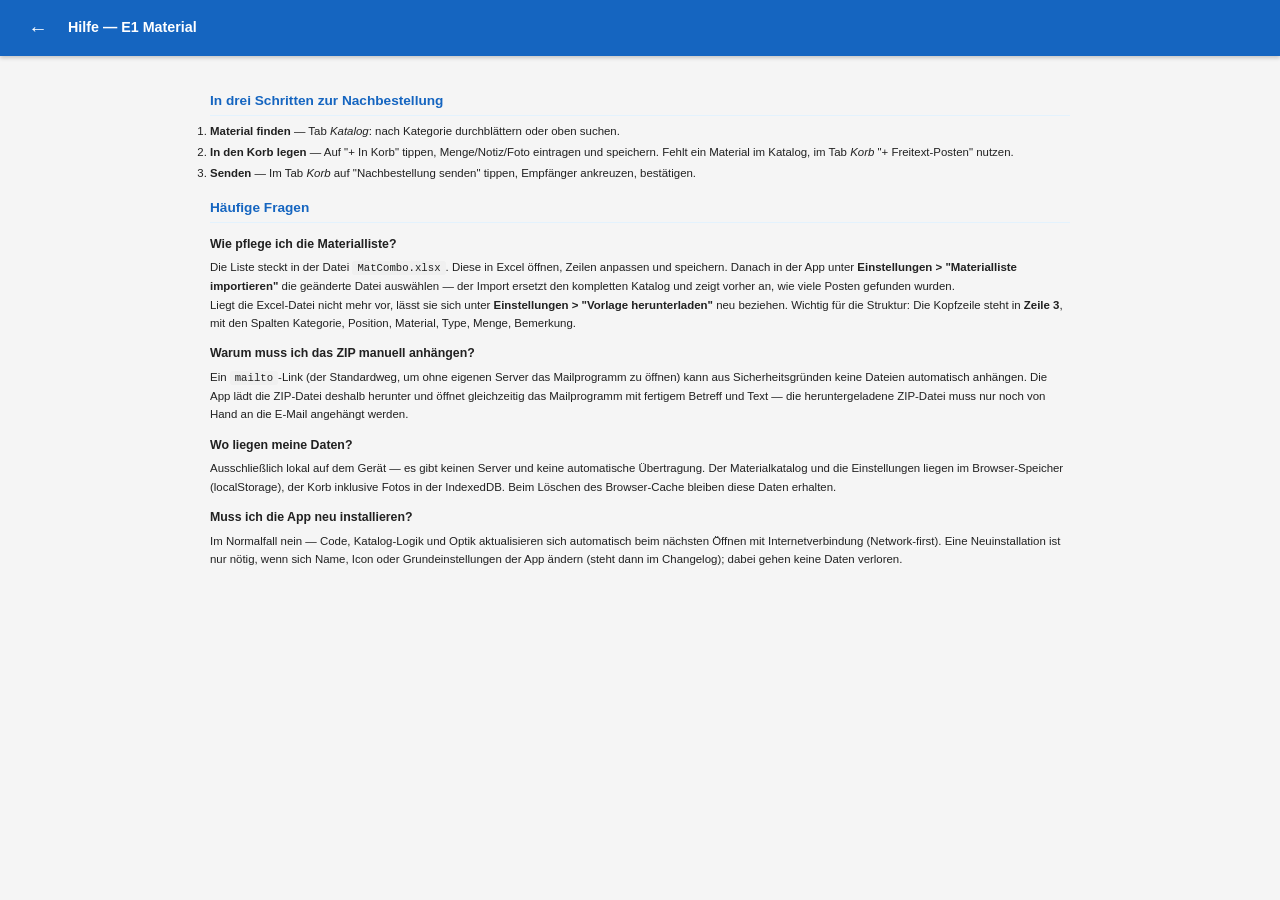
==== hilfe/index.html @ 4abe8ba3 "docs(E): README, In-App-Hilfe, CHANGELOG v0.1.0 Co-Authored-By: Claude Opus 4.8 (1M context) <norepl" ====
<!DOCTYPE html>
<html lang="de">
<head>
  <meta charset="UTF-8">
  <meta name="viewport" content="width=device-width, initial-scale=1.0, user-scalable=no, viewport-fit=cover">
  <meta name="theme-color" content="#1565C0">
  <title>Hilfe — E1 Material</title>
  <link rel="icon" href="../icons/icon-192.png">
  <link rel="stylesheet" href="../css/style.css">
</head>
<body>

<!-- ════════ HEADER ════════ -->
<div class="header">
  <button class="btn-back" onclick="location.href='../index.html'" title="Zurück zur App">&#8592;</button>
  <div class="header-text">
    <span class="header-main">Hilfe — E1 Material</span>
  </div>
</div>

<!-- ════════ INHALT ════════ -->
<div class="screen active">
  <div class="help-content">

    <h2>In drei Schritten zur Nachbestellung</h2>
    <ol>
      <li><strong>Material finden</strong> — Tab <em>Katalog</em>: nach Kategorie durchblättern oder oben suchen.</li>
      <li><strong>In den Korb legen</strong> — Auf "+ In Korb" tippen, Menge/Notiz/Foto eintragen und speichern. Fehlt ein Material im Katalog, im Tab <em>Korb</em> "+ Freitext-Posten" nutzen.</li>
      <li><strong>Senden</strong> — Im Tab <em>Korb</em> auf "Nachbestellung senden" tippen, Empfänger ankreuzen, bestätigen.</li>
    </ol>

    <h2>Häufige Fragen</h2>

    <h3>Wie pflege ich die Materialliste?</h3>
    <p>Die Liste steckt in der Datei <code>MatCombo.xlsx</code>. Diese in Excel öffnen, Zeilen anpassen und speichern. Danach in der App unter <strong>Einstellungen &gt; "Materialliste importieren"</strong> die geänderte Datei auswählen — der Import ersetzt den kompletten Katalog und zeigt vorher an, wie viele Posten gefunden wurden.</p>
    <p>Liegt die Excel-Datei nicht mehr vor, lässt sie sich unter <strong>Einstellungen &gt; "Vorlage herunterladen"</strong> neu beziehen. Wichtig für die Struktur: Die Kopfzeile steht in <strong>Zeile 3</strong>, mit den Spalten Kategorie, Position, Material, Type, Menge, Bemerkung.</p>

    <h3>Warum muss ich das ZIP manuell anhängen?</h3>
    <p>Ein <code>mailto</code>-Link (der Standardweg, um ohne eigenen Server das Mailprogramm zu öffnen) kann aus Sicherheitsgründen keine Dateien automatisch anhängen. Die App lädt die ZIP-Datei deshalb herunter und öffnet gleichzeitig das Mailprogramm mit fertigem Betreff und Text — die heruntergeladene ZIP-Datei muss nur noch von Hand an die E-Mail angehängt werden.</p>

    <h3>Wo liegen meine Daten?</h3>
    <p>Ausschließlich lokal auf dem Gerät — es gibt keinen Server und keine automatische Übertragung. Der Materialkatalog und die Einstellungen liegen im Browser-Speicher (localStorage), der Korb inklusive Fotos in der IndexedDB. Beim Löschen des Browser-Cache bleiben diese Daten erhalten.</p>

    <h3>Muss ich die App neu installieren?</h3>
    <p>Im Normalfall nein — Code, Katalog-Logik und Optik aktualisieren sich automatisch beim nächsten Öffnen mit Internetverbindung (Network-first). Eine Neuinstallation ist nur nötig, wenn sich Name, Icon oder Grundeinstellungen der App ändern (steht dann im Changelog); dabei gehen keine Daten verloren.</p>

  </div>
</div>

</body>
</html>
---- css/style.css ----
/* style.css - Mobile-first, Touch-optimiert */
:root {
  --primary: #1565C0;
  --primary-dark: #0D47A1;
  --primary-light: #E3F2FD;
  --module-color: #66B32F;
  --module-color-light: #F0F7E6;
  --module-color-dark: #3F7A1A;
  --module-text: #fff;
  --accent: #5AA329;
  --danger: #C62828;
  --danger-light: #FFEBEE;
  --success: #2E7D32;
  --bg: #F5F5F5;
  --card: #FFFFFF;
  --text: #212121;
  --text-sec: #757575;
  --border: #E0E0E0;
  --radius: 8px;
  --shadow: 0 1px 3px rgba(0,0,0,.12), 0 1px 2px rgba(0,0,0,.08);
  --ui-font-size: 13px;
  --ui-field-padding: 6px;
}

* { box-sizing: border-box; margin: 0; padding: 0; -webkit-user-select: none; user-select: none; }
input, textarea, select, [contenteditable] { -webkit-user-select: text; user-select: text; }

html {
  font-size: var(--ui-font-size, 13px);
  -webkit-text-size-adjust: 100%;
}

body {
  font-family: -apple-system, BlinkMacSystemFont, 'Segoe UI', Roboto, sans-serif;
  background: var(--bg);
  color: var(--text);
  line-height: 1.5;
  min-height: 100vh;
  overflow-x: hidden;
  overscroll-behavior-y: none;
}

/* ── Header ── */
.header {
  background: var(--module-color);
  color: var(--module-text);
  padding: 6px 16px;
  display: flex;
  align-items: center;
  gap: 8px;
  position: sticky;
  top: 0;
  z-index: 100;
  box-shadow: 0 2px 4px rgba(0,0,0,.2);
  min-height: 40px;
}

.header h1, .header-text {
  flex: 1;
  overflow: hidden;
}

.header-text {
  display: flex;
  flex-direction: column;
  line-height: 1.2;
}

.header-main {
  font-size: 1.1rem;
  font-weight: 600;
  white-space: nowrap;
  overflow: hidden;
  text-overflow: ellipsis;
}

.header-main #header-version {
  font-size: 0.75rem;
  font-weight: 400;
  opacity: 0.7;
}

.header-sub {
  font-size: 0.7rem;
  font-weight: 400;
  opacity: 0.6;
  margin-top: 4px;
  white-space: nowrap;
}

.btn-back {
  background: none;
  border: none;
  color: var(--module-text);
  font-size: 1.5rem;
  cursor: pointer;
  padding: 4px 8px;
  min-width: 44px;
  min-height: 44px;
  display: flex;
  align-items: center;
  justify-content: center;
}

/* ── Screens ── */
.screen { display: none; padding: 16px; padding-bottom: 80px; }
.screen.active { display: block; }

/* ── Cards ── */
.card {
  background: var(--card);
  border-radius: var(--radius);
  box-shadow: var(--shadow);
  padding: 10px 12px;
  margin-bottom: 6px;
  cursor: pointer;
  border-left: 4px solid transparent;
  transition: border-color .15s;
}

.card:active { background: var(--module-color-light); }
.card .card-title { font-weight: 600; font-size: .95rem; }
.card .card-sub { color: var(--text-sec); font-size: .8rem; margin-top: 2px; }

/* ── Buttons ── */
.btn {
  display: inline-flex;
  align-items: center;
  justify-content: center;
  gap: 6px;
  padding: 10px 16px;
  border: none;
  border-radius: var(--radius);
  font-size: .9rem;
  font-weight: 500;
  cursor: pointer;
  min-height: 48px;
  min-width: 48px;
  transition: background .15s;
}

.btn-primary { background: var(--primary); color: #fff; }
.btn-primary:active { background: var(--primary-dark); }
.btn-module { background: var(--module-color); color: var(--module-text); }
.btn-module:active { opacity: .85; }
.btn-accent { background: var(--accent); color: #fff; }
.btn-danger { background: var(--danger); color: #fff; }
.btn-outline {
  background: transparent;
  border: 2px solid var(--primary);
  color: var(--primary);
}
.btn-sm { padding: 8px 14px; font-size: .9rem; min-height: 40px; }

/* ── FAB (Floating Action Button) ── */
.fab {
  position: fixed;
  bottom: 20px;
  right: 20px;
  width: 56px;
  height: 56px;
  border-radius: 50%;
  background: var(--module-color);
  color: var(--module-text);
  border: none;
  font-size: 1.8rem;
  box-shadow: 0 4px 8px rgba(0,0,0,.25);
  cursor: pointer;
  display: flex;
  align-items: center;
  justify-content: center;
  z-index: 50;
}

.fab:active { transform: scale(.92); }

/* ── Forms ── */
.form-group {
  margin-bottom: 8px;
}

.form-group label {
  display: block;
  font-size: .75rem;
  font-weight: 600;
  color: var(--text-sec);
  margin-bottom: 4px;
  text-transform: uppercase;
  letter-spacing: .3px;
}

.form-group input,
.form-group select,
.form-group textarea {
  width: 100%;
  padding: var(--ui-field-padding, 10px);
  border: 2px solid var(--border);
  border-radius: var(--radius);
  font-size: .9rem;
  font-family: inherit;
  background: #fff;
  color: var(--text);
  -webkit-appearance: none;
  appearance: none;
}

.form-group select {
  background-image: url("data:image/svg+xml,%3Csvg xmlns='http://www.w3.org/2000/svg' width='12' height='12' viewBox='0 0 12 12'%3E%3Cpath fill='%23757575' d='M6 8L1 3h10z'/%3E%3C/svg%3E");
  background-repeat: no-repeat;
  background-position: right 12px center;
  padding-right: 36px;
}

.form-group input:focus,
.form-group select:focus,
.form-group textarea:focus {
  outline: none;
  border-color: var(--module-color);
}

.form-group textarea {
  resize: vertical;
  min-height: 60px;
}

.form-row {
  display: grid;
  grid-template-columns: 1fr 1fr;
  gap: 10px;
}

.form-row-3 {
  display: grid;
  grid-template-columns: 1fr 1fr 1fr;
  gap: 10px;
}

/* ── Toggle Buttons ── */
.toggle-group {
  display: flex;
  gap: 8px;
}

.toggle-btn {
  flex: 0 0 auto;
  width: 40px;
  padding: 6px 0;
  border: 2px solid var(--border);
  border-radius: var(--radius);
  background: #fff;
  font-size: .9rem;
  font-weight: 500;
  cursor: pointer;
  text-align: center;
  min-height: 36px;
  transition: all .15s;
}

.toggle-btn.active {
  border-color: var(--module-color);
  background: var(--module-color-light);
  color: var(--module-color);
  font-weight: 600;
}

/* Auto-width Toggle für Textlabels */
.toggle-group-auto {
  display: flex;
  flex-wrap: wrap;
  gap: 6px;
}
.toggle-group-auto .toggle-btn {
  width: auto;
  padding: 6px 10px;
  min-height: 32px;
  font-size: .82rem;
}

/* ── Photo Slots ── */
.photo-slots {
  display: grid;
  grid-template-columns: 1fr 1fr 1fr;
  gap: 10px;
}

.photo-slot {
  aspect-ratio: 4/3;
  border: 2px dashed var(--border);
  border-radius: var(--radius);
  display: flex;
  align-items: center;
  justify-content: center;
  cursor: pointer;
  overflow: hidden;
  position: relative;
  background: #FAFAFA;
}

.photo-slot img {
  width: 100%;
  height: 100%;
  object-fit: cover;
}

.photo-slot .placeholder {
  text-align: center;
  color: var(--text-sec);
  font-size: .8rem;
}

.photo-slot .placeholder::before {
  content: '\1F4F7';
  display: block;
  font-size: 1.8rem;
  margin-bottom: 4px;
}

.photo-slot .remove-photo {
  position: absolute;
  top: 4px;
  right: 4px;
  width: 28px;
  height: 28px;
  border-radius: 50%;
  background: rgba(198,40,40,.85);
  color: #fff;
  border: none;
  font-size: 1rem;
  cursor: pointer;
  display: flex;
  align-items: center;
  justify-content: center;
}

/* ── Filter Bar ── */
.filter-bar {
  display: flex;
  gap: 8px;
  margin-bottom: 12px;
  flex-wrap: wrap;
}

.filter-bar input {
  flex: 1;
  min-width: 120px;
  padding: var(--ui-field-padding, 10px);
  border: 2px solid var(--border);
  border-radius: var(--radius);
  font-size: .9rem;
  background: #fff;
}
.filter-bar select {
  flex: 0 0 auto;
  padding: var(--ui-field-padding, 10px);
  border: 2px solid var(--border);
  border-radius: var(--radius);
  font-size: .9rem;
  background: #fff;
}

/* ── Action Bar ── */
.action-bar {
  display: flex;
  gap: 8px;
  margin-bottom: 12px;
  flex-wrap: wrap;
  align-items: center;
}

/* ── Import-Info ── */
.import-info {
  font-size: .7rem;
  color: #888;
  white-space: nowrap;
}
.import-info-box {
  font-size: .8rem;
  color: #555;
  background: var(--primary-light);
  border-radius: 6px;
  padding: 8px 12px;
}
.import-banner {
  background: var(--primary-light);
  border: 1px dashed var(--primary);
  border-radius: 8px;
  padding: 10px 14px;
  margin-bottom: 12px;
  font-size: .8rem;
  color: var(--primary-dark);
  cursor: pointer;
  text-align: center;
}
.import-banner:active {
  background: #bbdefb;
}

/* ── Form Actions ── */
.form-actions {
  display: flex;
  flex-wrap: wrap;
  gap: 10px;
  margin-top: 20px;
  padding-bottom: 20px;
}

.form-actions .btn { flex: 1; }

/* Zweizeilige Button-Leiste: jede Reihe volle Breite */
.form-actions-row {
  display: flex;
  gap: 10px;
  width: 100%;
}

/* Info-Punkt im Button (statt eigenem Element zwischen den Buttons) */
.btn-info-badge {
  display: inline-flex;
  align-items: center;
  justify-content: center;
  width: 18px;
  height: 18px;
  margin-left: 5px;
  border-radius: 50%;
  background: rgba(255, 255, 255, 0.35);
  color: inherit;
  font-size: 0.75rem;
  font-weight: bold;
  vertical-align: middle;
}

/* ── Empty State ── */
.empty-state {
  text-align: center;
  padding: 40px 20px;
  color: var(--text-sec);
}

.empty-state .icon { font-size: 3rem; margin-bottom: 12px; }
.empty-state p { font-size: 1rem; }

/* ── Dialog / Modal ── */
.modal-overlay {
  position: fixed;
  inset: 0;
  background: rgba(0,0,0,.5);
  z-index: 200;
  display: flex;
  align-items: center;
  justify-content: center;
  padding: 20px;
}

.modal {
  background: var(--card);
  border-radius: 12px;
  padding: 24px;
  width: 100%;
  max-width: 400px;
  box-shadow: 0 8px 24px rgba(0,0,0,.25);
}

.modal h2 { font-size: 1.15rem; margin-bottom: 16px; }
.modal input { margin-bottom: 16px; }
.modal .btn { width: 100%; margin-bottom: 8px; }

/* ── Icon Buttons (Edit/Delete in Cards) ── */
.card-actions {
  display: flex;
  gap: 4px;
  margin-left: 8px;
  flex-shrink: 0;
}

.btn-icon {
  width: 38px;
  height: 38px;
  border: none;
  border-radius: 50%;
  background: var(--module-color-light);
  color: var(--module-color);
  font-size: 1.1rem;
  cursor: pointer;
  display: flex;
  align-items: center;
  justify-content: center;
}

.btn-icon:active { opacity: .7; }

.btn-icon-danger {
  background: var(--danger-light);
  color: var(--danger);
}

/* ── Room-based HK list ── */
.room-card {
  cursor: default;
  padding: 8px 12px;
  margin-bottom: 6px;
}

.room-header {
  font-weight: 600;
  font-size: .82rem;
  margin-bottom: 4px;
  color: var(--text);
}

.room-hks, .room-bels, .room-items {
  display: flex;
  flex-wrap: wrap;
  gap: 4px;
}

.room-hk-chip {
  display: inline-flex;
  align-items: center;
  gap: 4px;
  padding: 3px 7px;
  border: 1px solid var(--border);
  border-radius: 4px;
  background: #F0F7E6;
  cursor: pointer;
  font-size: .78rem;
  transition: border-color .15s;
  position: relative;
}

.room-hk-chip:active {
  border-color: #66B32F;
}

.room-bel-chip {
  display: inline-flex;
  align-items: center;
  gap: 4px;
  padding: 3px 7px;
  border: 1px solid var(--border);
  border-radius: 4px;
  background: #FFF9C4;
  cursor: pointer;
  font-size: .78rem;
  transition: border-color .15s;
  position: relative;
}

.room-bel-chip:active {
  border-color: #FFCC00;
}

.room-hk-nr, .room-bel-nr {
  font-weight: 600;
  white-space: nowrap;
}

.chip-fotos {
  font-size: .7rem;
  letter-spacing: -2px;
}

.room-hk-del, .room-bel-del {
  background: none;
  border: none;
  color: var(--danger);
  font-size: .9rem;
  font-weight: 700;
  cursor: pointer;
  padding: 0 2px;
  line-height: 1;
  opacity: .6;
}

.room-hk-del:active, .room-bel-del:active {
  opacity: 1;
}

/* ── HK Type Badge ── */
.badge {
  display: inline-block;
  padding: 2px 8px;
  border-radius: 4px;
  font-size: .75rem;
  font-weight: 600;
  background: var(--module-color-light);
  color: var(--module-color-dark, var(--module-color));
}

/* ── Section Title ── */
.section-title {
  font-size: .8rem;
  font-weight: 700;
  text-transform: uppercase;
  letter-spacing: .5px;
  color: var(--module-color);
  margin: 14px 0 6px;
  padding-bottom: 4px;
  border-bottom: 2px solid var(--module-color-light);
}

.section-title-hk {
  color: #66B32F;
  border-bottom-color: #F0F7E6;
}

.section-title-bel {
  color: #B8860B;
  border-bottom-color: #FFF9C4;
}
.compact-toggle {
  float: right;
  font-size: .75rem;
  font-weight: 400;
  color: #888;
  cursor: pointer;
  display: inline-flex;
  align-items: center;
  gap: 4px;
}
.compact-toggle input { margin: 0; }

/* ── Toast ── */
/* Feld leuchtet kurz auf, wenn eine Eingabe automatisch umgerechnet wurde (m -> mm) */
@keyframes field-flash {
  0%   { background-color: #FFE082; }
  100% { background-color: #fff; }
}
.field-flash { animation: field-flash 1.8s ease-out; }

.toast {
  position: fixed;
  bottom: 80px;
  left: 50%;
  transform: translateX(-50%);
  background: #333;
  color: #fff;
  padding: 12px 24px;
  border-radius: 8px;
  font-size: .9rem;
  z-index: 300;
  opacity: 0;
  transition: opacity .3s;
  pointer-events: none;
}

.toast.show { opacity: 1; }

/* ── Count Badge ── */
.count-badge {
  background: var(--module-color);
  color: var(--module-text);
  border-radius: 12px;
  padding: 1px 8px;
  font-size: .8rem;
  font-weight: 600;
  margin-left: 8px;
}

/* ── Responsive ── */
@media (min-width: 600px) {
  .screen { padding: 20px; max-width: 700px; margin: 0 auto; }
  .form-row { grid-template-columns: 1fr 1fr; }
}

@media (min-width: 900px) {
  .screen { max-width: 900px; }
}

/* ── Header Buttons (Settings + Help) ── */
.btn-settings,
.btn-help {
  background: none;
  border: none;
  color: var(--module-text);
  font-size: 1.3rem;
  cursor: pointer;
  padding: 4px 8px;
  min-width: 44px;
  min-height: 44px;
  display: flex;
  align-items: center;
  justify-content: center;
}

/* ── Help Screen ── */
.help-content {
  font-size: .88rem;
  line-height: 1.6;
}

.help-content h1 { font-size: 1.2rem; margin: 16px 0 8px; color: var(--primary-dark); }
.help-content h2 { font-size: 1.05rem; margin: 14px 0 6px; color: var(--primary); border-bottom: 1px solid var(--primary-light); padding-bottom: 3px; }
.help-content h3 { font-size: .95rem; margin: 12px 0 4px; color: var(--text); }
.help-content h4 { font-size: .88rem; margin: 10px 0 3px; color: var(--text-sec); }
.help-content ul { margin: 4px 0 8px 16px; }
.help-content li { margin-bottom: 3px; }
.help-content li.cb-open, .help-content li.cb-done { list-style: none; margin-left: -16px; }
.help-content li.cb-done { color: var(--success); }
.help-content code {
  background: #f0f0f0;
  border-radius: 3px;
  padding: 1px 5px;
  font-size: .82rem;
  font-family: 'Courier New', monospace;
}
.help-content pre {
  background: #f0f0f0;
  border-radius: var(--radius);
  padding: 10px 12px;
  overflow-x: auto;
  margin: 8px 0;
}
.help-content pre code { background: none; padding: 0; }
.help-content a { color: var(--primary); }
.help-content hr { border: none; border-top: 1px solid var(--border); margin: 14px 0; }
.help-content strong { font-weight: 600; }

.md-table {
  border-collapse: collapse;
  width: 100%;
  margin: 8px 0;
  font-size: .82rem;
}
.md-table th, .md-table td {
  border: 1px solid var(--border);
  padding: 5px 8px;
  text-align: left;
}
.md-table th {
  background: var(--primary-light);
  font-weight: 600;
}

/* ── Settings Screen ── */
.settings-group {
  background: var(--card);
  border-radius: var(--radius);
  box-shadow: var(--shadow);
  padding: 16px;
  margin-bottom: 14px;
}

.settings-group label {
  display: block;
  font-size: .75rem;
  font-weight: 600;
  color: var(--text-sec);
  margin-bottom: 6px;
  text-transform: uppercase;
  letter-spacing: .3px;
}

.settings-group input[type="text"] {
  width: 100%;
  padding: var(--ui-field-padding, 10px);
  border: 2px solid var(--border);
  border-radius: var(--radius);
  font-size: .9rem;
  font-family: inherit;
  background: #fff;
  color: var(--text);
}

.settings-group input[type="text"]:focus {
  outline: none;
  border-color: var(--primary);
}

.settings-range-row {
  display: flex;
  align-items: center;
  gap: 12px;
}

.settings-range-row input[type="range"] {
  flex: 1;
  accent-color: var(--primary);
}

.settings-range-row .range-value {
  min-width: 40px;
  text-align: right;
  font-weight: 600;
  font-size: .9rem;
}

.settings-danger-zone {
  margin-top: 32px;
  padding-top: 16px;
  border-top: 1px solid var(--border);
}

.settings-danger-zone .hint {
  margin-top: 8px;
  font-size: 0.8rem;
  color: var(--text-sec);
}

/* ── Update Banner ── */
#update-banner {
  position: fixed;
  bottom: 0;
  left: 0;
  right: 0;
  background: #333;
  color: #fff;
  padding: 14px 16px;
  display: flex;
  align-items: center;
  gap: 10px;
  font-size: .9rem;
  z-index: 400;
  box-shadow: 0 -2px 8px rgba(0,0,0,.3);
}

#update-banner button {
  padding: 8px 16px;
  border: none;
  border-radius: var(--radius);
  font-size: .85rem;
  font-weight: 600;
  cursor: pointer;
  white-space: nowrap;
}

#update-banner button:first-of-type {
  background: var(--accent);
  color: #fff;
  margin-left: auto;
}

/* ── Checkbox Row ── */
.checkbox-row {
  display: inline-flex;
  align-items: center;
  gap: 6px;
  font-size: .85rem;
  color: var(--text);
  cursor: pointer;
  padding: 3px 0;
  vertical-align: middle;
}

.checkbox-row input[type="checkbox"] {
  -webkit-appearance: none;
  appearance: none;
  width: 14px;
  height: 14px;
  min-width: 14px;
  min-height: 14px;
  max-width: 14px;
  max-height: 14px;
  flex-shrink: 0;
  border: 1.5px solid #999;
  border-radius: 2px;
  background: #fff;
  position: relative;
  cursor: pointer;
  margin: 0;
  padding: 0;
  box-sizing: border-box;
  vertical-align: middle;
}
.checkbox-row span {
  line-height: 1;
  vertical-align: middle;
}
.checkbox-row input[type="checkbox"]:checked {
  background: var(--module-color);
  border-color: var(--module-color);
}
.checkbox-row input[type="checkbox"]:checked::after {
  content: '✓';
  position: absolute;
  top: 50%;
  left: 50%;
  transform: translate(-50%, -50%);
  font-size: 10px;
  font-weight: bold;
  line-height: 1;
  color: #fff;
}
/* Gelb-Modul: schwarzer Haken für bessere Sichtbarkeit */
[data-theme="bel"] .checkbox-row input[type="checkbox"]:checked::after {
  color: #000;
}

/* ── Checkbox Grid (2 Spalten) ── */
.checkbox-grid {
  display: grid;
  grid-template-columns: 1fr 1fr;
  gap: 2px 10px;
  margin: 6px 0;
}

/* ── Mode Toggle (HK im Raum / Neuer Raum) ── */
.mode-toggle {
  display: flex;
  border: 2px solid var(--module-color);
  border-radius: var(--radius);
  overflow: hidden;
  margin-bottom: 12px;
}

.mode-btn {
  flex: 1;
  padding: 8px 12px;
  border: none;
  background: #fff;
  color: var(--module-color);
  font-size: .88rem;
  font-weight: 500;
  cursor: pointer;
  transition: background .15s, color .15s;
}

.mode-btn + .mode-btn {
  border-left: 2px solid var(--module-color);
}

.mode-btn.active {
  background: var(--module-color);
  color: var(--module-text);
  font-weight: 600;
}

/* ── Send Recipients ── */
.send-recipients {
  display: flex;
  flex-direction: column;
  gap: 8px;
}

.send-recipient-row {
  display: flex;
  align-items: center;
  gap: 8px;
  font-size: .85rem;
}

.send-recipient-row input[type="checkbox"] {
  width: 14px;
  height: 14px;
  flex-shrink: 0;
  accent-color: var(--primary);
}

/* ── Sonstige-Hinweis ── */
.sonstige-hinweis {
  background: #F0F7E6;
  border: 2px solid var(--accent);
  border-radius: var(--radius);
  padding: 10px 14px;
  margin: 10px 0;
  font-weight: 700;
  color: var(--accent);
  text-align: center;
  font-size: .95rem;
}

/* ── Photo Slot Add Button ── */
.photo-slot-add {
  border-style: dashed;
  opacity: .6;
}

.photo-slot-add:active {
  opacity: 1;
}

/* ── Inline Help Buttons ── */
.btn-help-inline {
  display: inline-flex;
  align-items: center;
  justify-content: center;
  width: 18px;
  height: 18px;
  border-radius: 50%;
  border: 1.5px solid var(--module-color);
  background: var(--module-color-light);
  color: var(--module-color);
  font-size: .65rem;
  font-weight: 700;
  cursor: pointer;
  margin-left: 6px;
  vertical-align: middle;
  padding: 0;
  line-height: 1;
}

.btn-help-inline:active {
  background: var(--module-color);
  color: var(--module-text);
}

.btn-calc-inline {
  display: inline-flex;
  align-items: center;
  justify-content: center;
  height: 18px;
  border-radius: 9px;
  border: 1.5px solid var(--module-color);
  background: var(--module-color-light);
  color: var(--module-color);
  font-size: .6rem;
  font-weight: 700;
  cursor: pointer;
  margin-left: 4px;
  vertical-align: middle;
  padding: 0 5px;
  line-height: 1;
}
.btn-calc-inline:active {
  background: var(--module-color);
  color: var(--module-text);
}

/* ── Help Image Modal ── */
.help-image-modal {
  background: var(--card);
  border-radius: 12px;
  width: 95vw;
  max-width: 600px;
  max-height: 90vh;
  display: flex;
  flex-direction: column;
  box-shadow: 0 8px 24px rgba(0,0,0,.25);
  overflow: hidden;
}

.help-image-header {
  display: flex;
  align-items: center;
  justify-content: space-between;
  padding: 12px 16px;
  border-bottom: 1px solid var(--border);
  font-weight: 600;
  font-size: .95rem;
}

.help-image-close {
  background: none;
  border: none;
  font-size: 1.5rem;
  cursor: pointer;
  color: var(--text-sec);
  padding: 0 4px;
  line-height: 1;
}

.help-image-body {
  overflow: auto;
  padding: 8px;
  text-align: center;
  -webkit-overflow-scrolling: touch;
  touch-action: pan-x pan-y;
}

.help-image-body img {
  max-width: 100%;
  height: auto;
  cursor: zoom-in;
  display: block;
  margin: 0 auto;
}

.help-image-body img.zoomed {
  max-width: none;
  width: 200%;
  cursor: zoom-out;
}

/* ── Modul-Auswahl Toggle (Projekt-Dialog) ── */
.modul-toggle {
  display: flex;
  border: 2px solid var(--border);
  border-radius: var(--radius);
  overflow: hidden;
  margin-bottom: 16px;
}

.modul-toggle-btn {
  flex: 1;
  padding: 10px 8px;
  border: none;
  background: #fff;
  color: var(--text);
  font-size: .85rem;
  font-weight: 500;
  cursor: pointer;
  transition: background .15s, color .15s;
  text-align: center;
}

.modul-toggle-btn + .modul-toggle-btn {
  border-left: 2px solid var(--border);
}

.modul-toggle-btn.active-hk {
  background: #66B32F;
  color: #fff;
  font-weight: 600;
}

.modul-toggle-btn.active-bel {
  background: #FFCC00;
  color: #000;
  font-weight: 600;
}

.modul-toggle-btn.active-beides {
  background: var(--primary);
  color: #fff;
  font-weight: 600;
}

/* ── Bel Steuerung Checkboxen (5 in einer Reihe) ── */
.steuerung-grid {
  display: grid;
  grid-template-columns: repeat(5, auto);
  gap: 2px 10px;
  margin: 6px 0;
}

/* ── Bel Zustand Checkboxen (3 Spalten) ── */
.zustand-grid {
  display: grid;
  grid-template-columns: 1fr 1fr 1fr;
  gap: 2px 10px;
  margin: 6px 0;
}

.raumdecke-row {
  display: flex;
  align-items: center;
  gap: 8px;
  margin-bottom: 6px;
}
.raumdecke-row label { white-space: nowrap; }

.zustand-grid-2col {
  display: grid;
  grid-template-columns: 1fr 1fr;
  gap: 4px 10px;
  margin: 6px 0;
}

/* ══════════════════════════════════════════════════════
   E1 Material — Ergaenzungen zum Vorbild-Stylesheet
   (kein Modul-Umschalter wie im Vorbild; Header folgt
   direkt dem Theme-Blau statt --module-color; zusaetzlich
   Tab-Leiste unten fuer Katalog/Korb/Einstellungen)
   ══════════════════════════════════════════════════════ */

.header {
  background: var(--primary);
}

.count-badge {
  background: var(--primary);
}

.hint {
  color: var(--text-sec);
  font-size: .85rem;
}

/* ── Tab-Navigation (unten, fix) ── */
.tab-nav {
  position: fixed;
  left: 0;
  right: 0;
  bottom: 0;
  display: flex;
  background: var(--card);
  border-top: 1px solid var(--border);
  box-shadow: 0 -1px 4px rgba(0,0,0,.08);
  z-index: 100;
  padding-bottom: env(safe-area-inset-bottom, 0);
}

.tab-nav-btn {
  flex: 1;
  display: flex;
  align-items: center;
  justify-content: center;
  gap: 6px;
  background: none;
  border: none;
  padding: 12px 4px;
  font-size: .85rem;
  font-weight: 500;
  color: var(--text-sec);
  cursor: pointer;
  min-height: 48px;
}

.tab-nav-btn.active {
  color: var(--primary);
  font-weight: 600;
}

.tab-nav-btn .count-badge {
  margin-left: 0;
}

/* Platz fuer die fixe Tab-Leiste unten freihalten */
.screen { padding-bottom: 88px; }
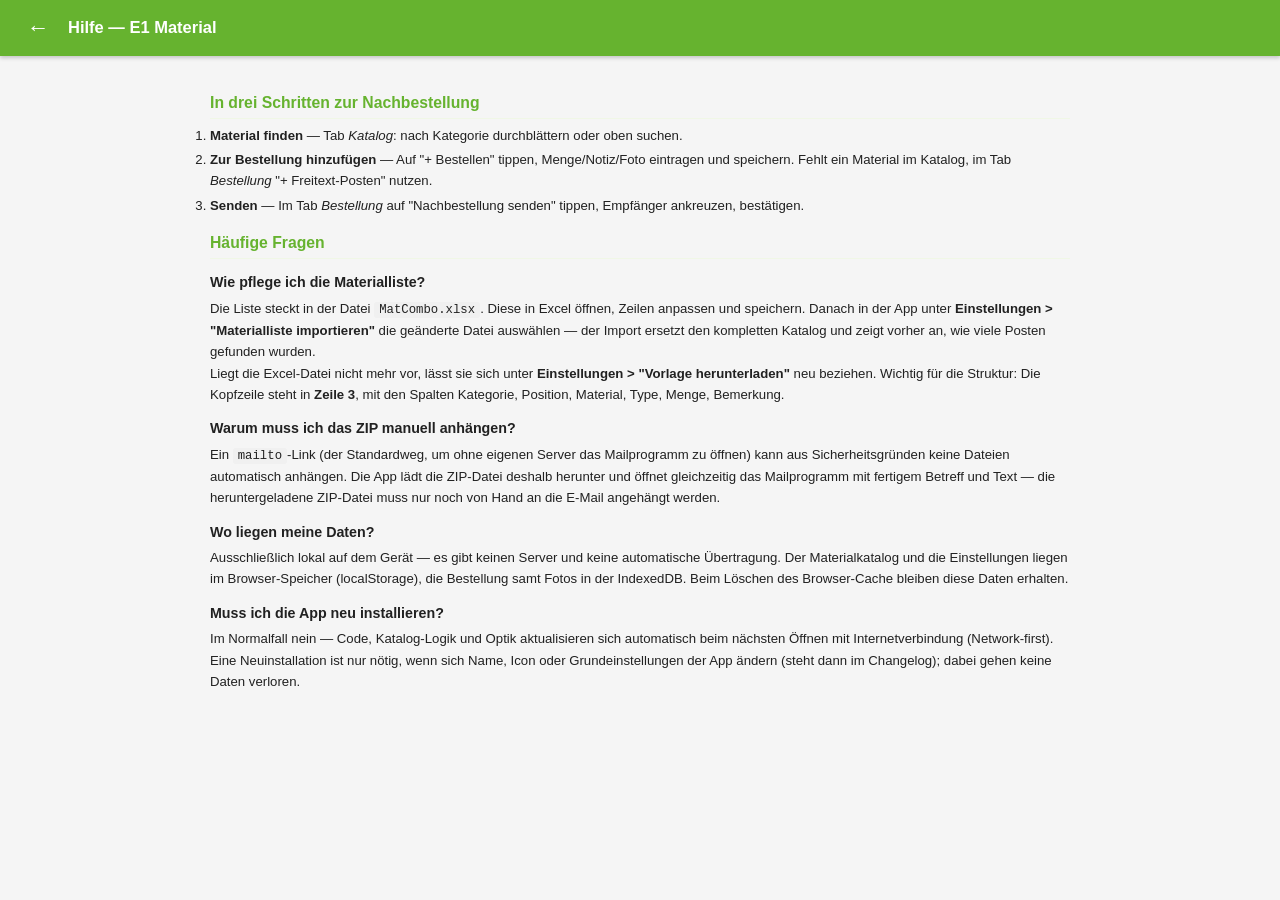
==== commit 1df9a480: "feat: „Bestellung" statt „Korb", E1-Grün-Thema, Werkzeug-Icon, Schriftgrößen-Schieber (v0.2.0) - Far" ====
--- a/hilfe/index.html
+++ b/hilfe/index.html
@@ -3,7 +3,7 @@
 <head>
   <meta charset="UTF-8">
   <meta name="viewport" content="width=device-width, initial-scale=1.0, user-scalable=no, viewport-fit=cover">
-  <meta name="theme-color" content="#1565C0">
+  <meta name="theme-color" content="#66B32F">
   <title>Hilfe — E1 Material</title>
   <link rel="icon" href="../icons/icon-192.png">
   <link rel="stylesheet" href="../css/style.css">
@@ -25,8 +25,8 @@
     <h2>In drei Schritten zur Nachbestellung</h2>
     <ol>
       <li><strong>Material finden</strong> — Tab <em>Katalog</em>: nach Kategorie durchblättern oder oben suchen.</li>
-      <li><strong>In den Korb legen</strong> — Auf "+ In Korb" tippen, Menge/Notiz/Foto eintragen und speichern. Fehlt ein Material im Katalog, im Tab <em>Korb</em> "+ Freitext-Posten" nutzen.</li>
-      <li><strong>Senden</strong> — Im Tab <em>Korb</em> auf "Nachbestellung senden" tippen, Empfänger ankreuzen, bestätigen.</li>
+      <li><strong>Zur Bestellung hinzufügen</strong> — Auf "+ Bestellen" tippen, Menge/Notiz/Foto eintragen und speichern. Fehlt ein Material im Katalog, im Tab <em>Bestellung</em> "+ Freitext-Posten" nutzen.</li>
+      <li><strong>Senden</strong> — Im Tab <em>Bestellung</em> auf "Nachbestellung senden" tippen, Empfänger ankreuzen, bestätigen.</li>
     </ol>
 
     <h2>Häufige Fragen</h2>
@@ -39,7 +39,7 @@
     <p>Ein <code>mailto</code>-Link (der Standardweg, um ohne eigenen Server das Mailprogramm zu öffnen) kann aus Sicherheitsgründen keine Dateien automatisch anhängen. Die App lädt die ZIP-Datei deshalb herunter und öffnet gleichzeitig das Mailprogramm mit fertigem Betreff und Text — die heruntergeladene ZIP-Datei muss nur noch von Hand an die E-Mail angehängt werden.</p>
 
     <h3>Wo liegen meine Daten?</h3>
-    <p>Ausschließlich lokal auf dem Gerät — es gibt keinen Server und keine automatische Übertragung. Der Materialkatalog und die Einstellungen liegen im Browser-Speicher (localStorage), der Korb inklusive Fotos in der IndexedDB. Beim Löschen des Browser-Cache bleiben diese Daten erhalten.</p>
+    <p>Ausschließlich lokal auf dem Gerät — es gibt keinen Server und keine automatische Übertragung. Der Materialkatalog und die Einstellungen liegen im Browser-Speicher (localStorage), die Bestellung samt Fotos in der IndexedDB. Beim Löschen des Browser-Cache bleiben diese Daten erhalten.</p>
 
     <h3>Muss ich die App neu installieren?</h3>
     <p>Im Normalfall nein — Code, Katalog-Logik und Optik aktualisieren sich automatisch beim nächsten Öffnen mit Internetverbindung (Network-first). Eine Neuinstallation ist nur nötig, wenn sich Name, Icon oder Grundeinstellungen der App ändern (steht dann im Changelog); dabei gehen keine Daten verloren.</p>
--- a/css/style.css
+++ b/css/style.css
@@ -1,8 +1,8 @@
 /* style.css - Mobile-first, Touch-optimiert */
 :root {
-  --primary: #1565C0;
-  --primary-dark: #0D47A1;
-  --primary-light: #E3F2FD;
+  --primary: #66B32F;
+  --primary-dark: #3F7A1A;
+  --primary-light: #F0F7E6;
   --module-color: #66B32F;
   --module-color-light: #F0F7E6;
   --module-color-dark: #3F7A1A;
@@ -18,8 +18,8 @@
   --border: #E0E0E0;
   --radius: 8px;
   --shadow: 0 1px 3px rgba(0,0,0,.12), 0 1px 2px rgba(0,0,0,.08);
-  --ui-font-size: 13px;
-  --ui-field-padding: 6px;
+  --ui-font-size: 15px;
+  --ui-field-padding: 10px;
 }
 
 * { box-sizing: border-box; margin: 0; padding: 0; -webkit-user-select: none; user-select: none; }
@@ -80,14 +80,6 @@
   opacity: 0.7;
 }
 
-.header-sub {
-  font-size: 0.7rem;
-  font-weight: 400;
-  opacity: 0.6;
-  margin-top: 4px;
-  white-space: nowrap;
-}
-
 .btn-back {
   background: none;
   border: none;
@@ -120,7 +112,7 @@
 
 .card:active { background: var(--module-color-light); }
 .card .card-title { font-weight: 600; font-size: .95rem; }
-.card .card-sub { color: var(--text-sec); font-size: .8rem; margin-top: 2px; }
+.card .card-sub { color: var(--text-sec); font-size: .85rem; margin-top: 2px; }
 
 /* ── Buttons ── */
 .btn {
@@ -143,36 +135,12 @@
 .btn-primary:active { background: var(--primary-dark); }
 .btn-module { background: var(--module-color); color: var(--module-text); }
 .btn-module:active { opacity: .85; }
-.btn-accent { background: var(--accent); color: #fff; }
-.btn-danger { background: var(--danger); color: #fff; }
 .btn-outline {
   background: transparent;
   border: 2px solid var(--primary);
   color: var(--primary);
 }
-.btn-sm { padding: 8px 14px; font-size: .9rem; min-height: 40px; }
-
-/* ── FAB (Floating Action Button) ── */
-.fab {
-  position: fixed;
-  bottom: 20px;
-  right: 20px;
-  width: 56px;
-  height: 56px;
-  border-radius: 50%;
-  background: var(--module-color);
-  color: var(--module-text);
-  border: none;
-  font-size: 1.8rem;
-  box-shadow: 0 4px 8px rgba(0,0,0,.25);
-  cursor: pointer;
-  display: flex;
-  align-items: center;
-  justify-content: center;
-  z-index: 50;
-}
-
-.fab:active { transform: scale(.92); }
+.btn-sm { padding: 8px 14px; font-size: .9rem; min-height: 44px; }
 
 /* ── Forms ── */
 .form-group {
@@ -229,60 +197,7 @@
   gap: 10px;
 }
 
-.form-row-3 {
-  display: grid;
-  grid-template-columns: 1fr 1fr 1fr;
-  gap: 10px;
-}
-
-/* ── Toggle Buttons ── */
-.toggle-group {
-  display: flex;
-  gap: 8px;
-}
-
-.toggle-btn {
-  flex: 0 0 auto;
-  width: 40px;
-  padding: 6px 0;
-  border: 2px solid var(--border);
-  border-radius: var(--radius);
-  background: #fff;
-  font-size: .9rem;
-  font-weight: 500;
-  cursor: pointer;
-  text-align: center;
-  min-height: 36px;
-  transition: all .15s;
-}
-
-.toggle-btn.active {
-  border-color: var(--module-color);
-  background: var(--module-color-light);
-  color: var(--module-color);
-  font-weight: 600;
-}
-
-/* Auto-width Toggle für Textlabels */
-.toggle-group-auto {
-  display: flex;
-  flex-wrap: wrap;
-  gap: 6px;
-}
-.toggle-group-auto .toggle-btn {
-  width: auto;
-  padding: 6px 10px;
-  min-height: 32px;
-  font-size: .82rem;
-}
-
 /* ── Photo Slots ── */
-.photo-slots {
-  display: grid;
-  grid-template-columns: 1fr 1fr 1fr;
-  gap: 10px;
-}
-
 .photo-slot {
   aspect-ratio: 4/3;
   border: 2px dashed var(--border);
@@ -373,27 +288,6 @@
   color: #888;
   white-space: nowrap;
 }
-.import-info-box {
-  font-size: .8rem;
-  color: #555;
-  background: var(--primary-light);
-  border-radius: 6px;
-  padding: 8px 12px;
-}
-.import-banner {
-  background: var(--primary-light);
-  border: 1px dashed var(--primary);
-  border-radius: 8px;
-  padding: 10px 14px;
-  margin-bottom: 12px;
-  font-size: .8rem;
-  color: var(--primary-dark);
-  cursor: pointer;
-  text-align: center;
-}
-.import-banner:active {
-  background: #bbdefb;
-}
 
 /* ── Form Actions ── */
 .form-actions {
@@ -405,29 +299,6 @@
 }
 
 .form-actions .btn { flex: 1; }
-
-/* Zweizeilige Button-Leiste: jede Reihe volle Breite */
-.form-actions-row {
-  display: flex;
-  gap: 10px;
-  width: 100%;
-}
-
-/* Info-Punkt im Button (statt eigenem Element zwischen den Buttons) */
-.btn-info-badge {
-  display: inline-flex;
-  align-items: center;
-  justify-content: center;
-  width: 18px;
-  height: 18px;
-  margin-left: 5px;
-  border-radius: 50%;
-  background: rgba(255, 255, 255, 0.35);
-  color: inherit;
-  font-size: 0.75rem;
-  font-weight: bold;
-  vertical-align: middle;
-}
 
 /* ── Empty State ── */
 .empty-state {
@@ -473,8 +344,10 @@
 }
 
 .btn-icon {
-  width: 38px;
-  height: 38px;
+  width: 44px;
+  height: 44px;
+  min-width: 44px;
+  min-height: 44px;
   border: none;
   border-radius: 50%;
   background: var(--module-color-light);
@@ -491,88 +364,6 @@
 .btn-icon-danger {
   background: var(--danger-light);
   color: var(--danger);
-}
-
-/* ── Room-based HK list ── */
-.room-card {
-  cursor: default;
-  padding: 8px 12px;
-  margin-bottom: 6px;
-}
-
-.room-header {
-  font-weight: 600;
-  font-size: .82rem;
-  margin-bottom: 4px;
-  color: var(--text);
-}
-
-.room-hks, .room-bels, .room-items {
-  display: flex;
-  flex-wrap: wrap;
-  gap: 4px;
-}
-
-.room-hk-chip {
-  display: inline-flex;
-  align-items: center;
-  gap: 4px;
-  padding: 3px 7px;
-  border: 1px solid var(--border);
-  border-radius: 4px;
-  background: #F0F7E6;
-  cursor: pointer;
-  font-size: .78rem;
-  transition: border-color .15s;
-  position: relative;
-}
-
-.room-hk-chip:active {
-  border-color: #66B32F;
-}
-
-.room-bel-chip {
-  display: inline-flex;
-  align-items: center;
-  gap: 4px;
-  padding: 3px 7px;
-  border: 1px solid var(--border);
-  border-radius: 4px;
-  background: #FFF9C4;
-  cursor: pointer;
-  font-size: .78rem;
-  transition: border-color .15s;
-  position: relative;
-}
-
-.room-bel-chip:active {
-  border-color: #FFCC00;
-}
-
-.room-hk-nr, .room-bel-nr {
-  font-weight: 600;
-  white-space: nowrap;
-}
-
-.chip-fotos {
-  font-size: .7rem;
-  letter-spacing: -2px;
-}
-
-.room-hk-del, .room-bel-del {
-  background: none;
-  border: none;
-  color: var(--danger);
-  font-size: .9rem;
-  font-weight: 700;
-  cursor: pointer;
-  padding: 0 2px;
-  line-height: 1;
-  opacity: .6;
-}
-
-.room-hk-del:active, .room-bel-del:active {
-  opacity: 1;
 }
 
 /* ── HK Type Badge ── */
@@ -586,46 +377,12 @@
   color: var(--module-color-dark, var(--module-color));
 }
 
-/* ── Section Title ── */
-.section-title {
-  font-size: .8rem;
-  font-weight: 700;
-  text-transform: uppercase;
-  letter-spacing: .5px;
-  color: var(--module-color);
-  margin: 14px 0 6px;
-  padding-bottom: 4px;
-  border-bottom: 2px solid var(--module-color-light);
-}
-
-.section-title-hk {
-  color: #66B32F;
-  border-bottom-color: #F0F7E6;
-}
-
-.section-title-bel {
-  color: #B8860B;
-  border-bottom-color: #FFF9C4;
-}
-.compact-toggle {
-  float: right;
-  font-size: .75rem;
-  font-weight: 400;
-  color: #888;
-  cursor: pointer;
-  display: inline-flex;
-  align-items: center;
-  gap: 4px;
-}
-.compact-toggle input { margin: 0; }
-
 /* ── Toast ── */
 /* Feld leuchtet kurz auf, wenn eine Eingabe automatisch umgerechnet wurde (m -> mm) */
 @keyframes field-flash {
   0%   { background-color: #FFE082; }
   100% { background-color: #fff; }
 }
-.field-flash { animation: field-flash 1.8s ease-out; }
 
 .toast {
   position: fixed;
@@ -715,22 +472,6 @@
 .help-content hr { border: none; border-top: 1px solid var(--border); margin: 14px 0; }
 .help-content strong { font-weight: 600; }
 
-.md-table {
-  border-collapse: collapse;
-  width: 100%;
-  margin: 8px 0;
-  font-size: .82rem;
-}
-.md-table th, .md-table td {
-  border: 1px solid var(--border);
-  padding: 5px 8px;
-  text-align: left;
-}
-.md-table th {
-  background: var(--primary-light);
-  font-weight: 600;
-}
-
 /* ── Settings Screen ── */
 .settings-group {
   background: var(--card);
@@ -782,18 +523,6 @@
   text-align: right;
   font-weight: 600;
   font-size: .9rem;
-}
-
-.settings-danger-zone {
-  margin-top: 32px;
-  padding-top: 16px;
-  border-top: 1px solid var(--border);
-}
-
-.settings-danger-zone .hint {
-  margin-top: 8px;
-  font-size: 0.8rem;
-  color: var(--text-sec);
 }
 
 /* ── Update Banner ── */
@@ -829,101 +558,6 @@
   margin-left: auto;
 }
 
-/* ── Checkbox Row ── */
-.checkbox-row {
-  display: inline-flex;
-  align-items: center;
-  gap: 6px;
-  font-size: .85rem;
-  color: var(--text);
-  cursor: pointer;
-  padding: 3px 0;
-  vertical-align: middle;
-}
-
-.checkbox-row input[type="checkbox"] {
-  -webkit-appearance: none;
-  appearance: none;
-  width: 14px;
-  height: 14px;
-  min-width: 14px;
-  min-height: 14px;
-  max-width: 14px;
-  max-height: 14px;
-  flex-shrink: 0;
-  border: 1.5px solid #999;
-  border-radius: 2px;
-  background: #fff;
-  position: relative;
-  cursor: pointer;
-  margin: 0;
-  padding: 0;
-  box-sizing: border-box;
-  vertical-align: middle;
-}
-.checkbox-row span {
-  line-height: 1;
-  vertical-align: middle;
-}
-.checkbox-row input[type="checkbox"]:checked {
-  background: var(--module-color);
-  border-color: var(--module-color);
-}
-.checkbox-row input[type="checkbox"]:checked::after {
-  content: '✓';
-  position: absolute;
-  top: 50%;
-  left: 50%;
-  transform: translate(-50%, -50%);
-  font-size: 10px;
-  font-weight: bold;
-  line-height: 1;
-  color: #fff;
-}
-/* Gelb-Modul: schwarzer Haken für bessere Sichtbarkeit */
-[data-theme="bel"] .checkbox-row input[type="checkbox"]:checked::after {
-  color: #000;
-}
-
-/* ── Checkbox Grid (2 Spalten) ── */
-.checkbox-grid {
-  display: grid;
-  grid-template-columns: 1fr 1fr;
-  gap: 2px 10px;
-  margin: 6px 0;
-}
-
-/* ── Mode Toggle (HK im Raum / Neuer Raum) ── */
-.mode-toggle {
-  display: flex;
-  border: 2px solid var(--module-color);
-  border-radius: var(--radius);
-  overflow: hidden;
-  margin-bottom: 12px;
-}
-
-.mode-btn {
-  flex: 1;
-  padding: 8px 12px;
-  border: none;
-  background: #fff;
-  color: var(--module-color);
-  font-size: .88rem;
-  font-weight: 500;
-  cursor: pointer;
-  transition: background .15s, color .15s;
-}
-
-.mode-btn + .mode-btn {
-  border-left: 2px solid var(--module-color);
-}
-
-.mode-btn.active {
-  background: var(--module-color);
-  color: var(--module-text);
-  font-weight: 600;
-}
-
 /* ── Send Recipients ── */
 .send-recipients {
   display: flex;
@@ -943,206 +577,6 @@
   height: 14px;
   flex-shrink: 0;
   accent-color: var(--primary);
-}
-
-/* ── Sonstige-Hinweis ── */
-.sonstige-hinweis {
-  background: #F0F7E6;
-  border: 2px solid var(--accent);
-  border-radius: var(--radius);
-  padding: 10px 14px;
-  margin: 10px 0;
-  font-weight: 700;
-  color: var(--accent);
-  text-align: center;
-  font-size: .95rem;
-}
-
-/* ── Photo Slot Add Button ── */
-.photo-slot-add {
-  border-style: dashed;
-  opacity: .6;
-}
-
-.photo-slot-add:active {
-  opacity: 1;
-}
-
-/* ── Inline Help Buttons ── */
-.btn-help-inline {
-  display: inline-flex;
-  align-items: center;
-  justify-content: center;
-  width: 18px;
-  height: 18px;
-  border-radius: 50%;
-  border: 1.5px solid var(--module-color);
-  background: var(--module-color-light);
-  color: var(--module-color);
-  font-size: .65rem;
-  font-weight: 700;
-  cursor: pointer;
-  margin-left: 6px;
-  vertical-align: middle;
-  padding: 0;
-  line-height: 1;
-}
-
-.btn-help-inline:active {
-  background: var(--module-color);
-  color: var(--module-text);
-}
-
-.btn-calc-inline {
-  display: inline-flex;
-  align-items: center;
-  justify-content: center;
-  height: 18px;
-  border-radius: 9px;
-  border: 1.5px solid var(--module-color);
-  background: var(--module-color-light);
-  color: var(--module-color);
-  font-size: .6rem;
-  font-weight: 700;
-  cursor: pointer;
-  margin-left: 4px;
-  vertical-align: middle;
-  padding: 0 5px;
-  line-height: 1;
-}
-.btn-calc-inline:active {
-  background: var(--module-color);
-  color: var(--module-text);
-}
-
-/* ── Help Image Modal ── */
-.help-image-modal {
-  background: var(--card);
-  border-radius: 12px;
-  width: 95vw;
-  max-width: 600px;
-  max-height: 90vh;
-  display: flex;
-  flex-direction: column;
-  box-shadow: 0 8px 24px rgba(0,0,0,.25);
-  overflow: hidden;
-}
-
-.help-image-header {
-  display: flex;
-  align-items: center;
-  justify-content: space-between;
-  padding: 12px 16px;
-  border-bottom: 1px solid var(--border);
-  font-weight: 600;
-  font-size: .95rem;
-}
-
-.help-image-close {
-  background: none;
-  border: none;
-  font-size: 1.5rem;
-  cursor: pointer;
-  color: var(--text-sec);
-  padding: 0 4px;
-  line-height: 1;
-}
-
-.help-image-body {
-  overflow: auto;
-  padding: 8px;
-  text-align: center;
-  -webkit-overflow-scrolling: touch;
-  touch-action: pan-x pan-y;
-}
-
-.help-image-body img {
-  max-width: 100%;
-  height: auto;
-  cursor: zoom-in;
-  display: block;
-  margin: 0 auto;
-}
-
-.help-image-body img.zoomed {
-  max-width: none;
-  width: 200%;
-  cursor: zoom-out;
-}
-
-/* ── Modul-Auswahl Toggle (Projekt-Dialog) ── */
-.modul-toggle {
-  display: flex;
-  border: 2px solid var(--border);
-  border-radius: var(--radius);
-  overflow: hidden;
-  margin-bottom: 16px;
-}
-
-.modul-toggle-btn {
-  flex: 1;
-  padding: 10px 8px;
-  border: none;
-  background: #fff;
-  color: var(--text);
-  font-size: .85rem;
-  font-weight: 500;
-  cursor: pointer;
-  transition: background .15s, color .15s;
-  text-align: center;
-}
-
-.modul-toggle-btn + .modul-toggle-btn {
-  border-left: 2px solid var(--border);
-}
-
-.modul-toggle-btn.active-hk {
-  background: #66B32F;
-  color: #fff;
-  font-weight: 600;
-}
-
-.modul-toggle-btn.active-bel {
-  background: #FFCC00;
-  color: #000;
-  font-weight: 600;
-}
-
-.modul-toggle-btn.active-beides {
-  background: var(--primary);
-  color: #fff;
-  font-weight: 600;
-}
-
-/* ── Bel Steuerung Checkboxen (5 in einer Reihe) ── */
-.steuerung-grid {
-  display: grid;
-  grid-template-columns: repeat(5, auto);
-  gap: 2px 10px;
-  margin: 6px 0;
-}
-
-/* ── Bel Zustand Checkboxen (3 Spalten) ── */
-.zustand-grid {
-  display: grid;
-  grid-template-columns: 1fr 1fr 1fr;
-  gap: 2px 10px;
-  margin: 6px 0;
-}
-
-.raumdecke-row {
-  display: flex;
-  align-items: center;
-  gap: 8px;
-  margin-bottom: 6px;
-}
-.raumdecke-row label { white-space: nowrap; }
-
-.zustand-grid-2col {
-  display: grid;
-  grid-template-columns: 1fr 1fr;
-  gap: 4px 10px;
-  margin: 6px 0;
 }
 
 /* ══════════════════════════════════════════════════════
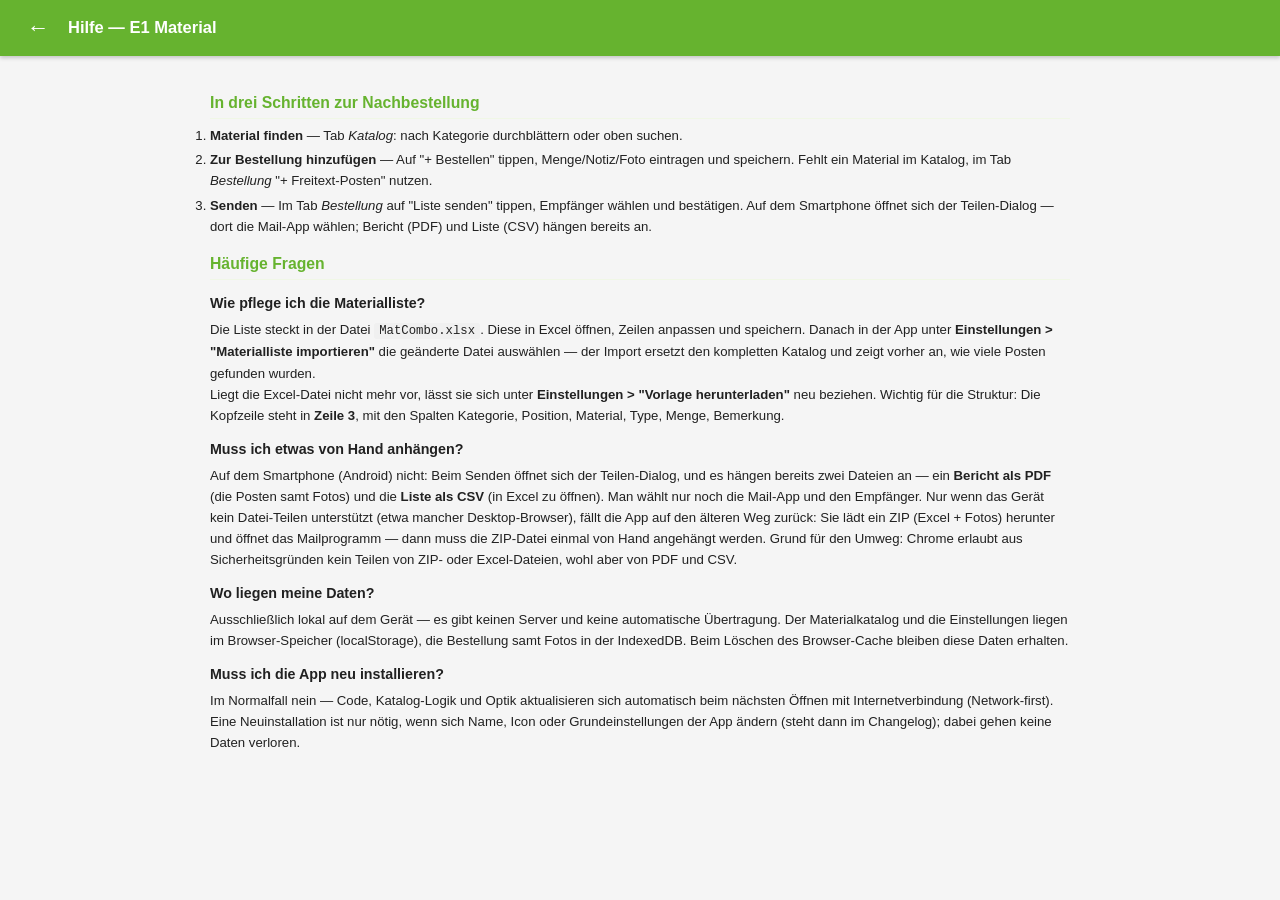
==== commit c8931ca6: "feat: Versand teilt PDF-Bericht + CSV statt ZIP; „Liste senden" (v0.3.0) - Web Share: PDF-Bericht (P" ====
--- a/hilfe/index.html
+++ b/hilfe/index.html
@@ -26,7 +26,7 @@
     <ol>
       <li><strong>Material finden</strong> — Tab <em>Katalog</em>: nach Kategorie durchblättern oder oben suchen.</li>
       <li><strong>Zur Bestellung hinzufügen</strong> — Auf "+ Bestellen" tippen, Menge/Notiz/Foto eintragen und speichern. Fehlt ein Material im Katalog, im Tab <em>Bestellung</em> "+ Freitext-Posten" nutzen.</li>
-      <li><strong>Senden</strong> — Im Tab <em>Bestellung</em> auf "Nachbestellung senden" tippen, Empfänger ankreuzen, bestätigen.</li>
+      <li><strong>Senden</strong> — Im Tab <em>Bestellung</em> auf "Liste senden" tippen, Empfänger wählen und bestätigen. Auf dem Smartphone öffnet sich der Teilen-Dialog — dort die Mail-App wählen; Bericht (PDF) und Liste (CSV) hängen bereits an.</li>
     </ol>
 
     <h2>Häufige Fragen</h2>
@@ -35,8 +35,8 @@
     <p>Die Liste steckt in der Datei <code>MatCombo.xlsx</code>. Diese in Excel öffnen, Zeilen anpassen und speichern. Danach in der App unter <strong>Einstellungen &gt; "Materialliste importieren"</strong> die geänderte Datei auswählen — der Import ersetzt den kompletten Katalog und zeigt vorher an, wie viele Posten gefunden wurden.</p>
     <p>Liegt die Excel-Datei nicht mehr vor, lässt sie sich unter <strong>Einstellungen &gt; "Vorlage herunterladen"</strong> neu beziehen. Wichtig für die Struktur: Die Kopfzeile steht in <strong>Zeile 3</strong>, mit den Spalten Kategorie, Position, Material, Type, Menge, Bemerkung.</p>
 
-    <h3>Warum muss ich das ZIP manuell anhängen?</h3>
-    <p>Ein <code>mailto</code>-Link (der Standardweg, um ohne eigenen Server das Mailprogramm zu öffnen) kann aus Sicherheitsgründen keine Dateien automatisch anhängen. Die App lädt die ZIP-Datei deshalb herunter und öffnet gleichzeitig das Mailprogramm mit fertigem Betreff und Text — die heruntergeladene ZIP-Datei muss nur noch von Hand an die E-Mail angehängt werden.</p>
+    <h3>Muss ich etwas von Hand anhängen?</h3>
+    <p>Auf dem Smartphone (Android) nicht: Beim Senden öffnet sich der Teilen-Dialog, und es hängen bereits zwei Dateien an — ein <strong>Bericht als PDF</strong> (die Posten samt Fotos) und die <strong>Liste als CSV</strong> (in Excel zu öffnen). Man wählt nur noch die Mail-App und den Empfänger. Nur wenn das Gerät kein Datei-Teilen unterstützt (etwa mancher Desktop-Browser), fällt die App auf den älteren Weg zurück: Sie lädt ein ZIP (Excel + Fotos) herunter und öffnet das Mailprogramm — dann muss die ZIP-Datei einmal von Hand angehängt werden. Grund für den Umweg: Chrome erlaubt aus Sicherheitsgründen kein Teilen von ZIP- oder Excel-Dateien, wohl aber von PDF und CSV.</p>
 
     <h3>Wo liegen meine Daten?</h3>
     <p>Ausschließlich lokal auf dem Gerät — es gibt keinen Server und keine automatische Übertragung. Der Materialkatalog und die Einstellungen liegen im Browser-Speicher (localStorage), die Bestellung samt Fotos in der IndexedDB. Beim Löschen des Browser-Cache bleiben diese Daten erhalten.</p>
